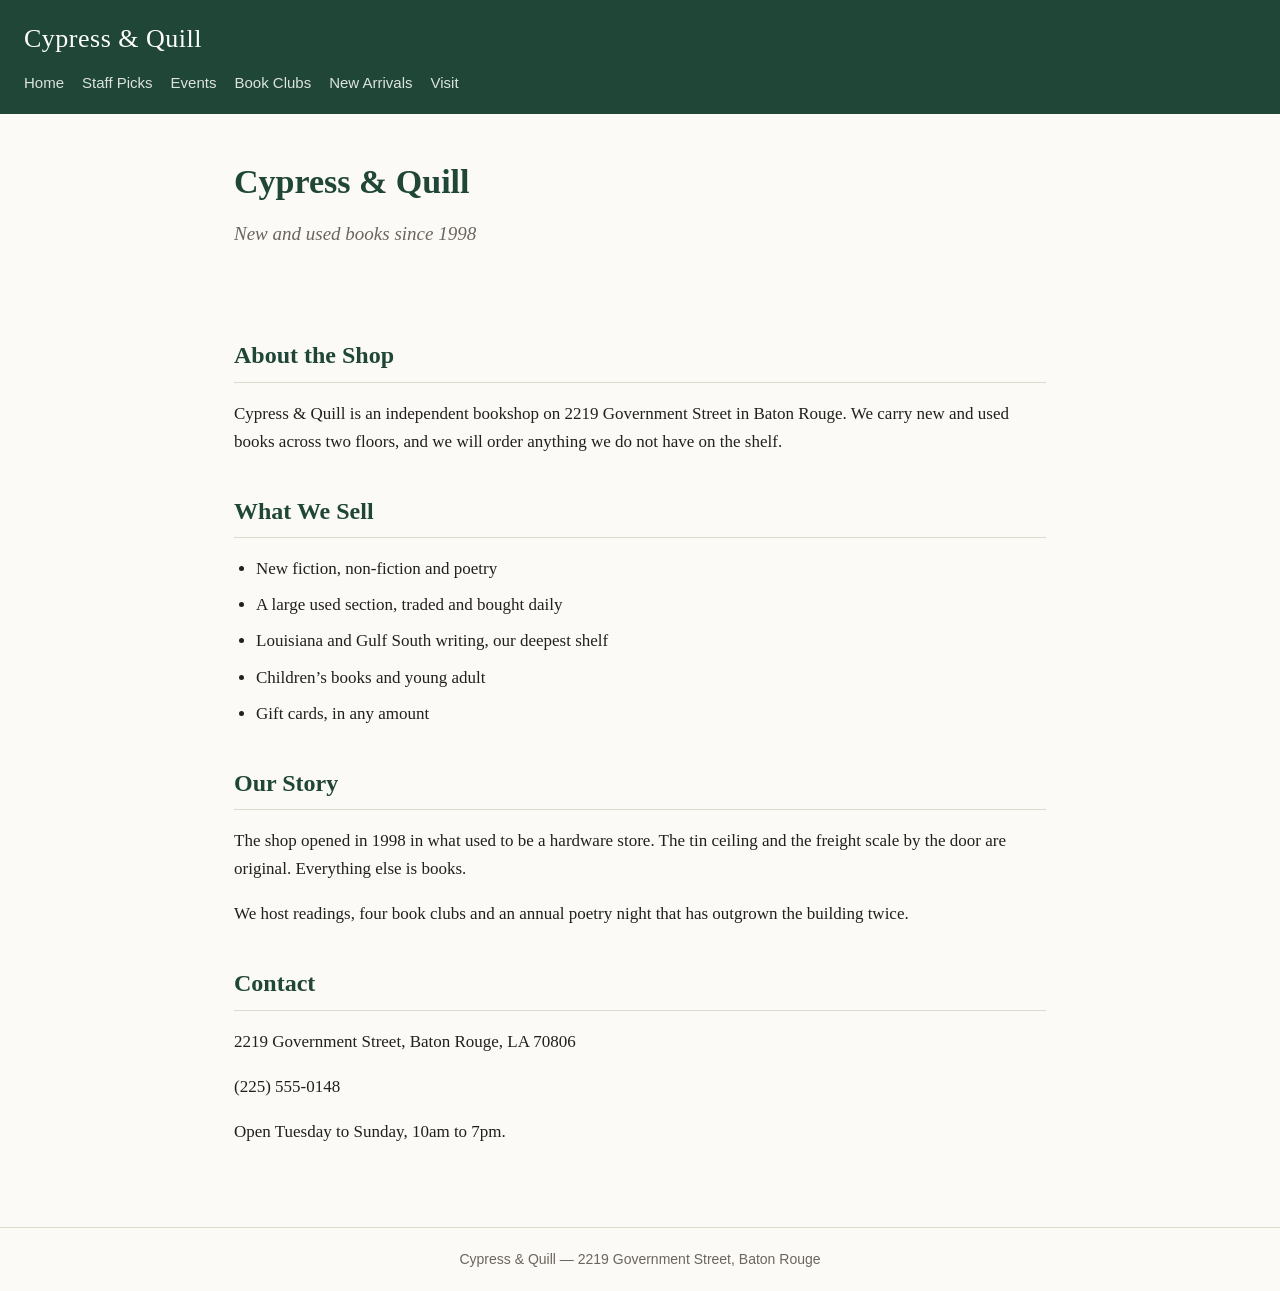
==== index.html @ 5c74d10d "initial bookshop site" ====
<!DOCTYPE html>
<html lang="en">
<head>
  <meta charset="utf-8">
  <meta name="viewport" content="width=device-width, initial-scale=1">
  <title>Cypress &amp; Quill</title>
  <link rel="stylesheet" href="styles.css">
</head>
<body>

<header class="site-header">
  <a class="wordmark" href="index.html">Cypress &amp; Quill</a>
  <nav>
    <a href="index.html">Home</a>
    <a href="staff-picks.html">Staff Picks</a>
    <a href="events.html">Events</a>
    <a href="book-clubs.html">Book Clubs</a>
    <a href="new-arrivals.html">New Arrivals</a>
    <a href="visit.html">Visit</a>
  </nav>
</header>

<main>

  <section class="hero">
    <h1>Cypress &amp; Quill</h1>
    <p>New and used books since 1998</p>
  </section>

  <!-- -------------------------------------------------------------------
       STEP 4 happens here. Every member of the team pastes their card
       at the marked line below — the same line, in the same file.
       ------------------------------------------------------------------- -->
  <section class="featured">
    <!-- ADD YOUR CARD HERE -->
  </section>

  <section id="about">
    <h2>About the Shop</h2>
    <p>Cypress &amp; Quill is an independent bookshop on 2219 Government Street in Baton Rouge.
       We carry new and used books across two floors, and we will order anything
       we do not have on the shelf.</p>
  </section>

  <section id="what-we-sell">
    <h2>What We Sell</h2>
    <ul>
      <li>New fiction, non-fiction and poetry</li>
      <li>A large used section, traded and bought daily</li>
      <li>Louisiana and Gulf South writing, our deepest shelf</li>
      <li>Children&rsquo;s books and young adult</li>
      <li>Gift cards, in any amount</li>
    </ul>
  </section>

  <section id="our-story">
    <h2>Our Story</h2>
    <p>The shop opened in 1998 in what used to be a hardware store. The tin ceiling
       and the freight scale by the door are original. Everything else is books.</p>
    <p>We host readings, four book clubs and an annual poetry night that has outgrown
       the building twice.</p>
  </section>

  <section id="contact">
    <h2>Contact</h2>
    <p>2219 Government Street, Baton Rouge, LA 70806</p>
    <p>(225) 555-0148</p>
    <p>Open Tuesday to Sunday, 10am to 7pm.</p>
  </section>

</main>

<footer>Cypress &amp; Quill &mdash; 2219 Government Street, Baton Rouge</footer>

</body>
</html>
---- styles.css ----
/* =========================================================
   Cypress &amp; Quill — shared stylesheet
   Every page links to this one file, which is why all the
   pages look like they belong to the same shop.

   Do not edit this file during the exercise.
   ========================================================= */

:root {
  --brand:   #1f4636;   /* headings, header bar, links */
  --accent:  #2f7d5b;  /* buttons and highlights       */
  --bg:      #fbfaf6;      /* page background              */
  --surface: #f1f3ee; /* cards and panels             */
  --ink:     #22201d;     /* body text                    */
  --muted:   #6b655e;     /* secondary text               */
  --line:    #ded7cc;     /* hairlines and borders        */
}

* { box-sizing: border-box; }

body {
  margin: 0;
  background: var(--bg);
  color: var(--ink);
  font-family: Georgia, "Times New Roman", serif;
  font-size: 17px;
  line-height: 1.65;
}

/* ---------- header and navigation ---------- */

.site-header {
  background: var(--brand);
  padding: 18px 24px;
}

.wordmark {
  display: block;
  color: #fff;
  font-size: 26px;
  letter-spacing: 0.5px;
  text-decoration: none;
  margin-bottom: 10px;
}

.site-header nav {
  display: flex;
  flex-wrap: wrap;
  gap: 18px;
}

.site-header nav a {
  color: #fff;
  opacity: 0.85;
  text-decoration: none;
  font-family: Helvetica, Arial, sans-serif;
  font-size: 15px;
}

.site-header nav a:hover {
  opacity: 1;
  text-decoration: underline;
}

/* ---------- page layout ---------- */

main {
  max-width: 860px;
  margin: 0 auto;
  padding: 32px 24px 64px;
}

h1 {
  color: var(--brand);
  font-size: 34px;
  margin: 0 0 8px;
}

h2 {
  color: var(--brand);
  font-size: 24px;
  margin: 36px 0 10px;
  padding-bottom: 6px;
  border-bottom: 1px solid var(--line);
}

h3 {
  color: var(--brand);
  font-size: 19px;
  margin: 0 0 6px;
}

a { color: var(--accent); }

ul { padding-left: 22px; }

li { margin-bottom: 8px; }

/* ---------- hero ---------- */

.hero {
  padding: 8px 0 4px;
}

.hero p {
  color: var(--muted);
  font-size: 19px;
  font-style: italic;
  margin-top: 0;
}

/* ---------- featured cards on the home page ---------- */

.featured {
  display: flex;
  flex-wrap: wrap;
  gap: 16px;
  margin: 28px 0 8px;
}

.featured article {
  flex: 1 1 240px;
  background: var(--surface);
  border: 1px solid var(--line);
  border-radius: 6px;
  padding: 18px 20px;
}

.featured article p {
  color: var(--muted);
  font-size: 15px;
  margin: 0 0 12px;
}

.featured article a {
  font-family: Helvetica, Arial, sans-serif;
  font-size: 14px;
  font-weight: bold;
  text-decoration: none;
}

.featured article a:hover { text-decoration: underline; }

/* ---------- footer ---------- */

footer {
  border-top: 1px solid var(--line);
  color: var(--muted);
  font-family: Helvetica, Arial, sans-serif;
  font-size: 14px;
  padding: 20px 24px;
  text-align: center;
}

/* ---------- small screens ---------- */

@media (max-width: 600px) {
  .wordmark { font-size: 22px; }
  h1 { font-size: 28px; }
  main { padding: 24px 18px 48px; }
}
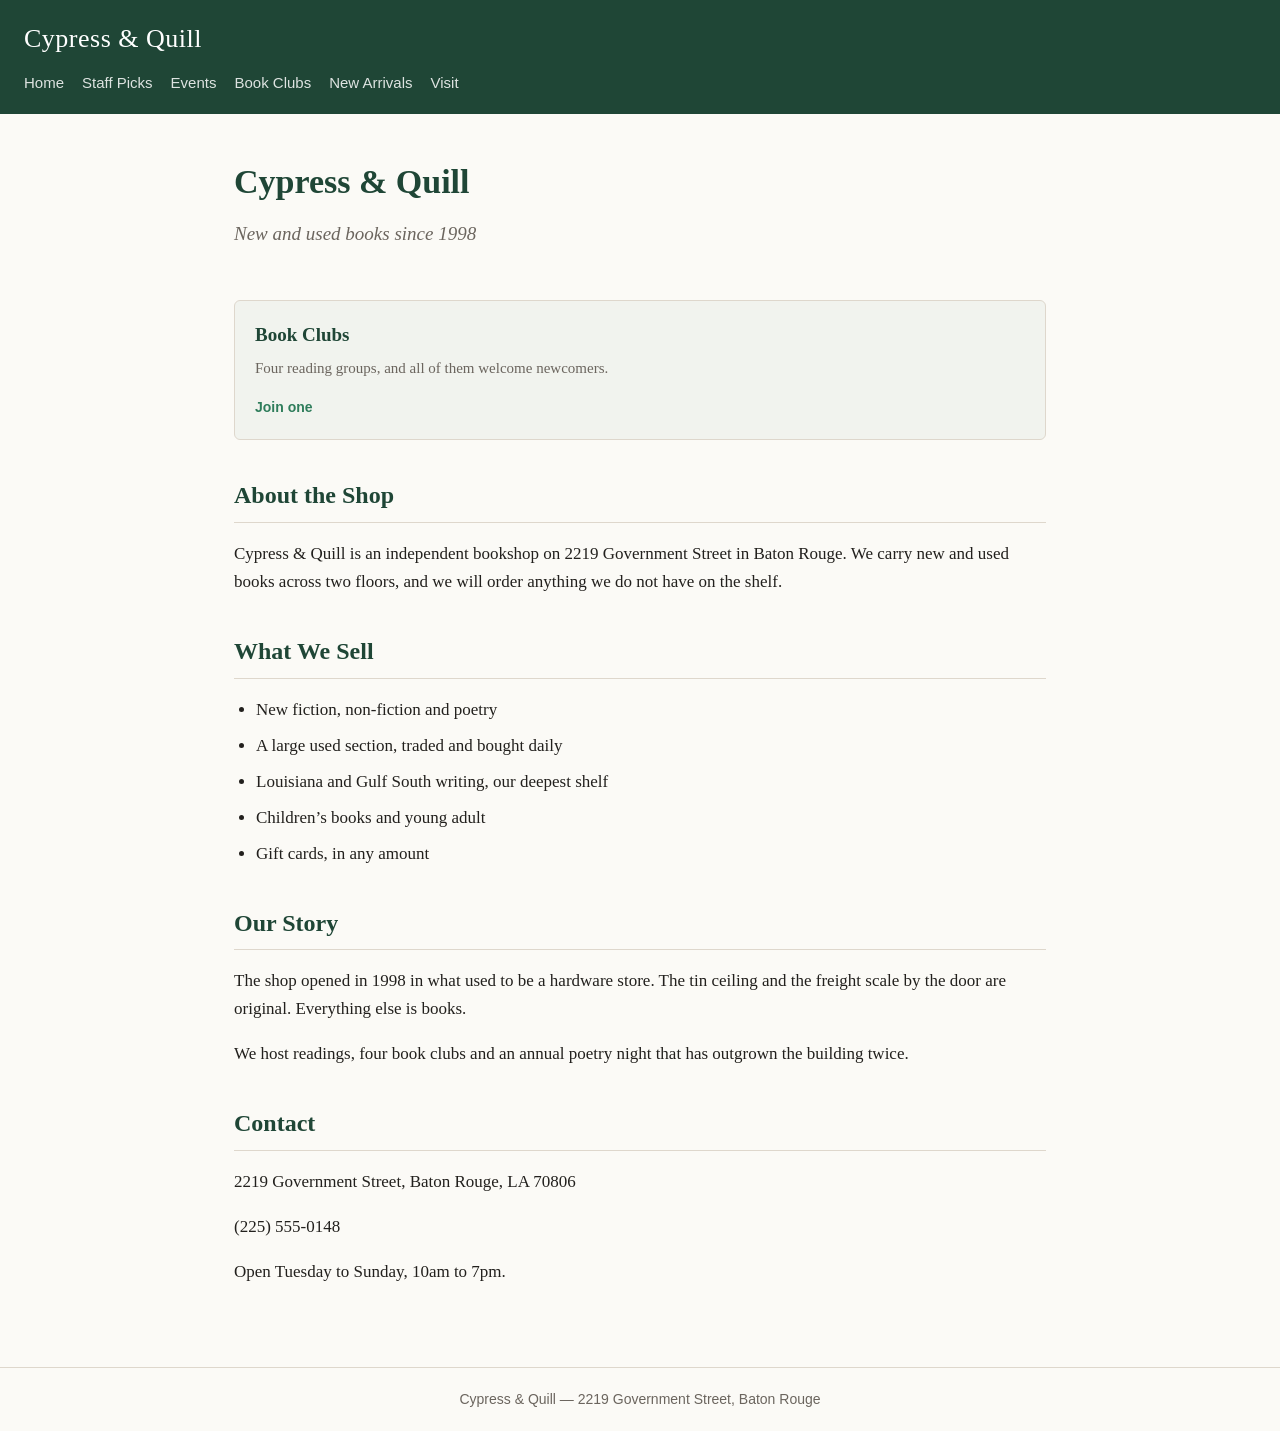
==== commit 50423144: "add book clubs card to home page" ====
--- a/index.html
+++ b/index.html
@@ -1,76 +1,86 @@
 <!DOCTYPE html>
 <html lang="en">
+
 <head>
   <meta charset="utf-8">
   <meta name="viewport" content="width=device-width, initial-scale=1">
   <title>Cypress &amp; Quill</title>
   <link rel="stylesheet" href="styles.css">
 </head>
+
 <body>
 
-<header class="site-header">
-  <a class="wordmark" href="index.html">Cypress &amp; Quill</a>
-  <nav>
-    <a href="index.html">Home</a>
-    <a href="staff-picks.html">Staff Picks</a>
-    <a href="events.html">Events</a>
-    <a href="book-clubs.html">Book Clubs</a>
-    <a href="new-arrivals.html">New Arrivals</a>
-    <a href="visit.html">Visit</a>
-  </nav>
-</header>
+  <header class="site-header">
+    <a class="wordmark" href="index.html">Cypress &amp; Quill</a>
+    <nav>
+      <a href="index.html">Home</a>
+      <a href="staff-picks.html">Staff Picks</a>
+      <a href="events.html">Events</a>
+      <a href="book-clubs.html">Book Clubs</a>
+      <a href="new-arrivals.html">New Arrivals</a>
+      <a href="visit.html">Visit</a>
+    </nav>
+  </header>
 
-<main>
+  <main>
 
-  <section class="hero">
-    <h1>Cypress &amp; Quill</h1>
-    <p>New and used books since 1998</p>
-  </section>
+    <section class="hero">
+      <h1>Cypress &amp; Quill</h1>
+      <p>New and used books since 1998</p>
+    </section>
 
-  <!-- -------------------------------------------------------------------
+    <!-- -------------------------------------------------------------------
        STEP 4 happens here. Every member of the team pastes their card
        at the marked line below — the same line, in the same file.
        ------------------------------------------------------------------- -->
-  <section class="featured">
-    <!-- ADD YOUR CARD HERE -->
-  </section>
+    <section class="featured">
+      <!-- ADD YOUR CARD HERE -->
+      <!-- Book Clubs card -->
+      <article>
+        <h3>Book Clubs</h3>
+        <p>Four reading groups, and all of them welcome newcomers.</p>
+        <a href="book-clubs.html">Join one</a>
+      </article>
+      <!-- end Book Clubs card -->
+    </section>
 
-  <section id="about">
-    <h2>About the Shop</h2>
-    <p>Cypress &amp; Quill is an independent bookshop on 2219 Government Street in Baton Rouge.
-       We carry new and used books across two floors, and we will order anything
-       we do not have on the shelf.</p>
-  </section>
+    <section id="about">
+      <h2>About the Shop</h2>
+      <p>Cypress &amp; Quill is an independent bookshop on 2219 Government Street in Baton Rouge.
+        We carry new and used books across two floors, and we will order anything
+        we do not have on the shelf.</p>
+    </section>
 
-  <section id="what-we-sell">
-    <h2>What We Sell</h2>
-    <ul>
-      <li>New fiction, non-fiction and poetry</li>
-      <li>A large used section, traded and bought daily</li>
-      <li>Louisiana and Gulf South writing, our deepest shelf</li>
-      <li>Children&rsquo;s books and young adult</li>
-      <li>Gift cards, in any amount</li>
-    </ul>
-  </section>
+    <section id="what-we-sell">
+      <h2>What We Sell</h2>
+      <ul>
+        <li>New fiction, non-fiction and poetry</li>
+        <li>A large used section, traded and bought daily</li>
+        <li>Louisiana and Gulf South writing, our deepest shelf</li>
+        <li>Children&rsquo;s books and young adult</li>
+        <li>Gift cards, in any amount</li>
+      </ul>
+    </section>
 
-  <section id="our-story">
-    <h2>Our Story</h2>
-    <p>The shop opened in 1998 in what used to be a hardware store. The tin ceiling
-       and the freight scale by the door are original. Everything else is books.</p>
-    <p>We host readings, four book clubs and an annual poetry night that has outgrown
-       the building twice.</p>
-  </section>
+    <section id="our-story">
+      <h2>Our Story</h2>
+      <p>The shop opened in 1998 in what used to be a hardware store. The tin ceiling
+        and the freight scale by the door are original. Everything else is books.</p>
+      <p>We host readings, four book clubs and an annual poetry night that has outgrown
+        the building twice.</p>
+    </section>
 
-  <section id="contact">
-    <h2>Contact</h2>
-    <p>2219 Government Street, Baton Rouge, LA 70806</p>
-    <p>(225) 555-0148</p>
-    <p>Open Tuesday to Sunday, 10am to 7pm.</p>
-  </section>
+    <section id="contact">
+      <h2>Contact</h2>
+      <p>2219 Government Street, Baton Rouge, LA 70806</p>
+      <p>(225) 555-0148</p>
+      <p>Open Tuesday to Sunday, 10am to 7pm.</p>
+    </section>
 
-</main>
+  </main>
 
-<footer>Cypress &amp; Quill &mdash; 2219 Government Street, Baton Rouge</footer>
+  <footer>Cypress &amp; Quill &mdash; 2219 Government Street, Baton Rouge</footer>
 
 </body>
-</html>
+
+</html>
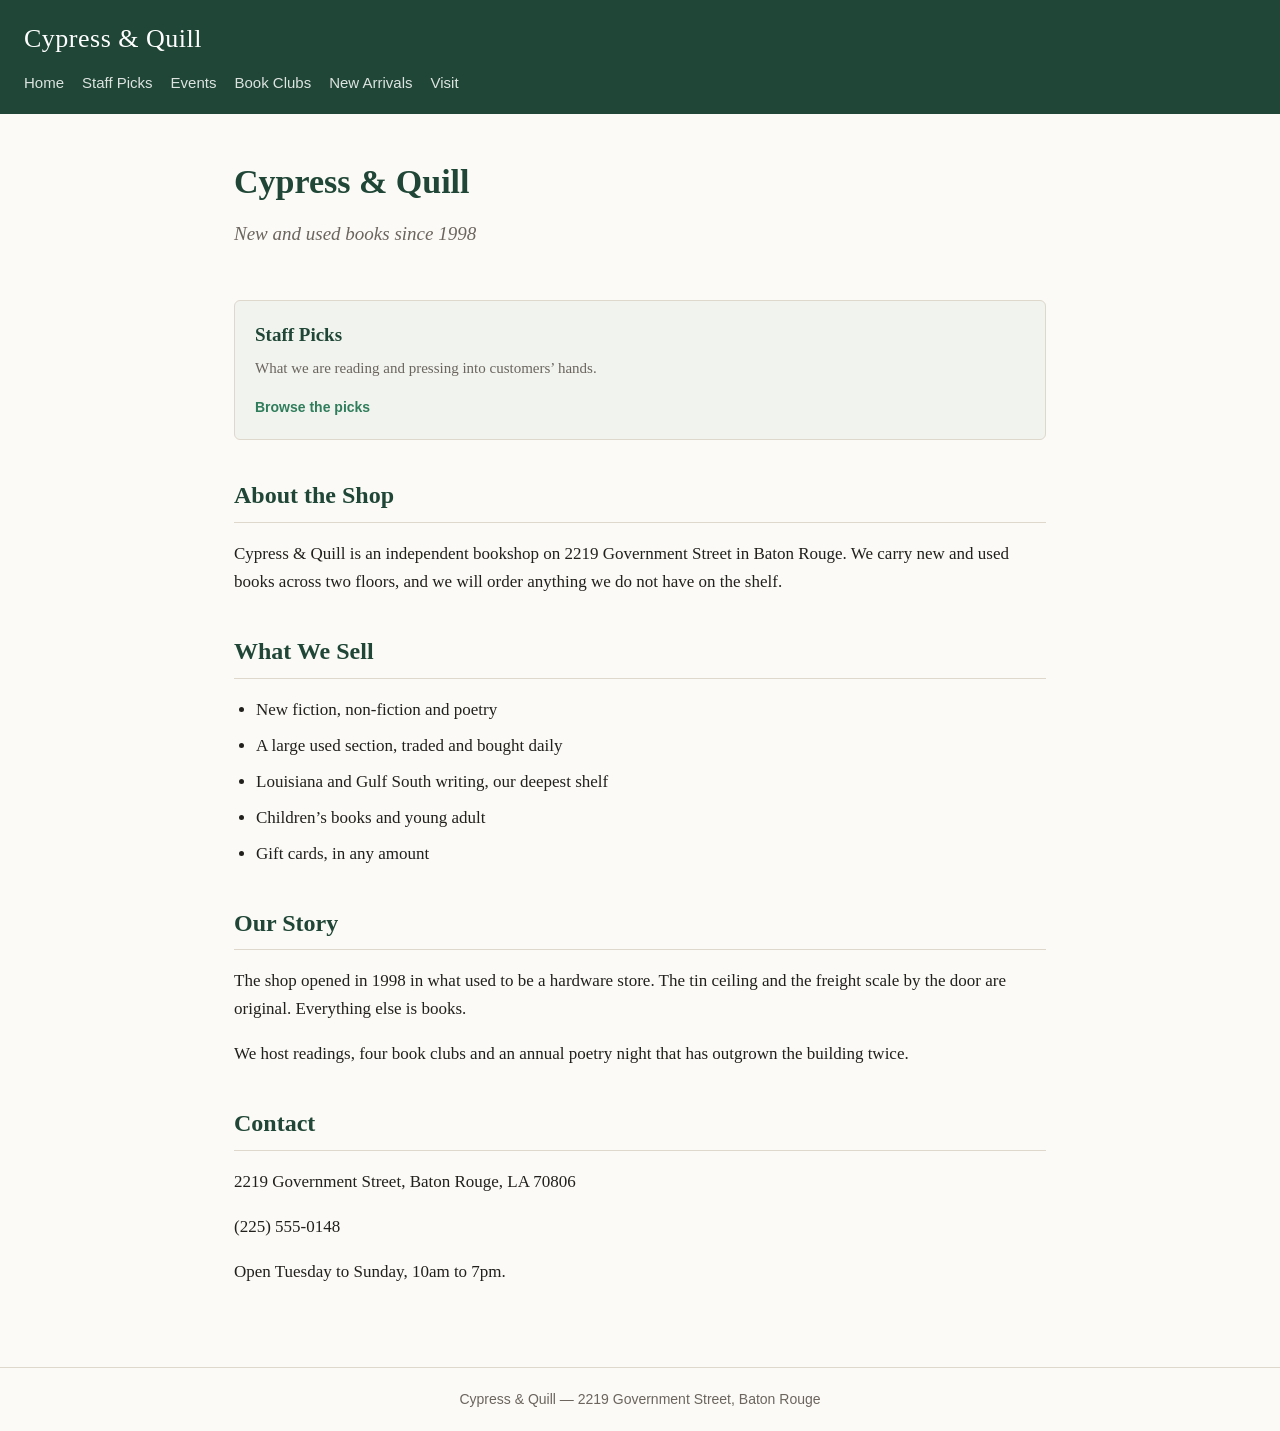
==== commit 23e017e5: "add staff-picks card to home page" ====
--- a/index.html
+++ b/index.html
@@ -23,25 +23,22 @@
   </header>
 
   <main>
-
     <section class="hero">
       <h1>Cypress &amp; Quill</h1>
       <p>New and used books since 1998</p>
     </section>
-
     <!-- -------------------------------------------------------------------
        STEP 4 happens here. Every member of the team pastes their card
        at the marked line below — the same line, in the same file.
        ------------------------------------------------------------------- -->
     <section class="featured">
       <!-- ADD YOUR CARD HERE -->
-      <!-- Book Clubs card -->
       <article>
-        <h3>Book Clubs</h3>
-        <p>Four reading groups, and all of them welcome newcomers.</p>
-        <a href="book-clubs.html">Join one</a>
+        <h3>Staff Picks</h3>
+        <p>What we are reading and pressing into customers&rsquo; hands.</p>
+        <a href="staff-picks.html">Browse the picks</a>
       </article>
-      <!-- end Book Clubs card -->
+      <!-- end Staff Picks card -->
     </section>
 
     <section id="about">
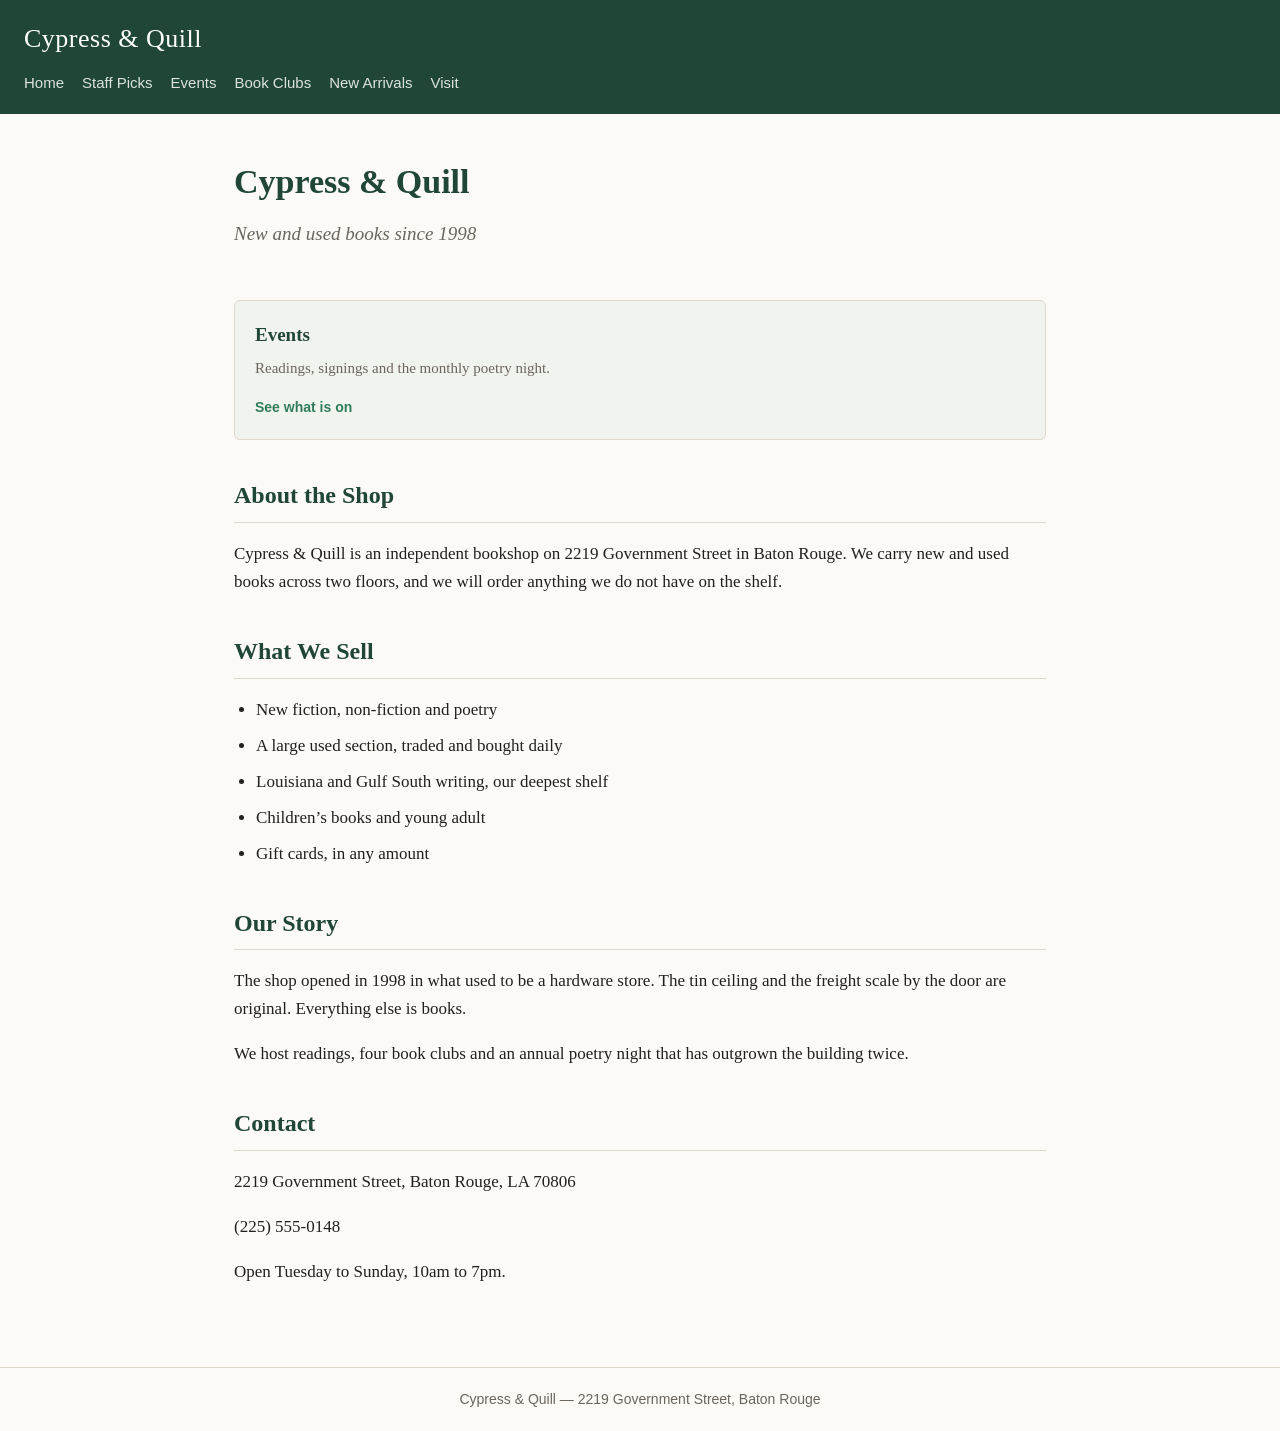
==== commit f192bdb9: "add events card to home page" ====
--- a/index.html
+++ b/index.html
@@ -23,22 +23,26 @@
   </header>
 
   <main>
+
     <section class="hero">
       <h1>Cypress &amp; Quill</h1>
       <p>New and used books since 1998</p>
     </section>
+
     <!-- -------------------------------------------------------------------
        STEP 4 happens here. Every member of the team pastes their card
        at the marked line below — the same line, in the same file.
        ------------------------------------------------------------------- -->
     <section class="featured">
       <!-- ADD YOUR CARD HERE -->
+      <!-- Events card -->
       <article>
-        <h3>Staff Picks</h3>
-        <p>What we are reading and pressing into customers&rsquo; hands.</p>
-        <a href="staff-picks.html">Browse the picks</a>
+        <h3>Events</h3>
+        <p>Readings, signings and the monthly poetry night.</p>
+        <a href="events.html">See what is on</a>
       </article>
-      <!-- end Staff Picks card -->
+      <!-- end Events card -->
+
     </section>
 
     <section id="about">
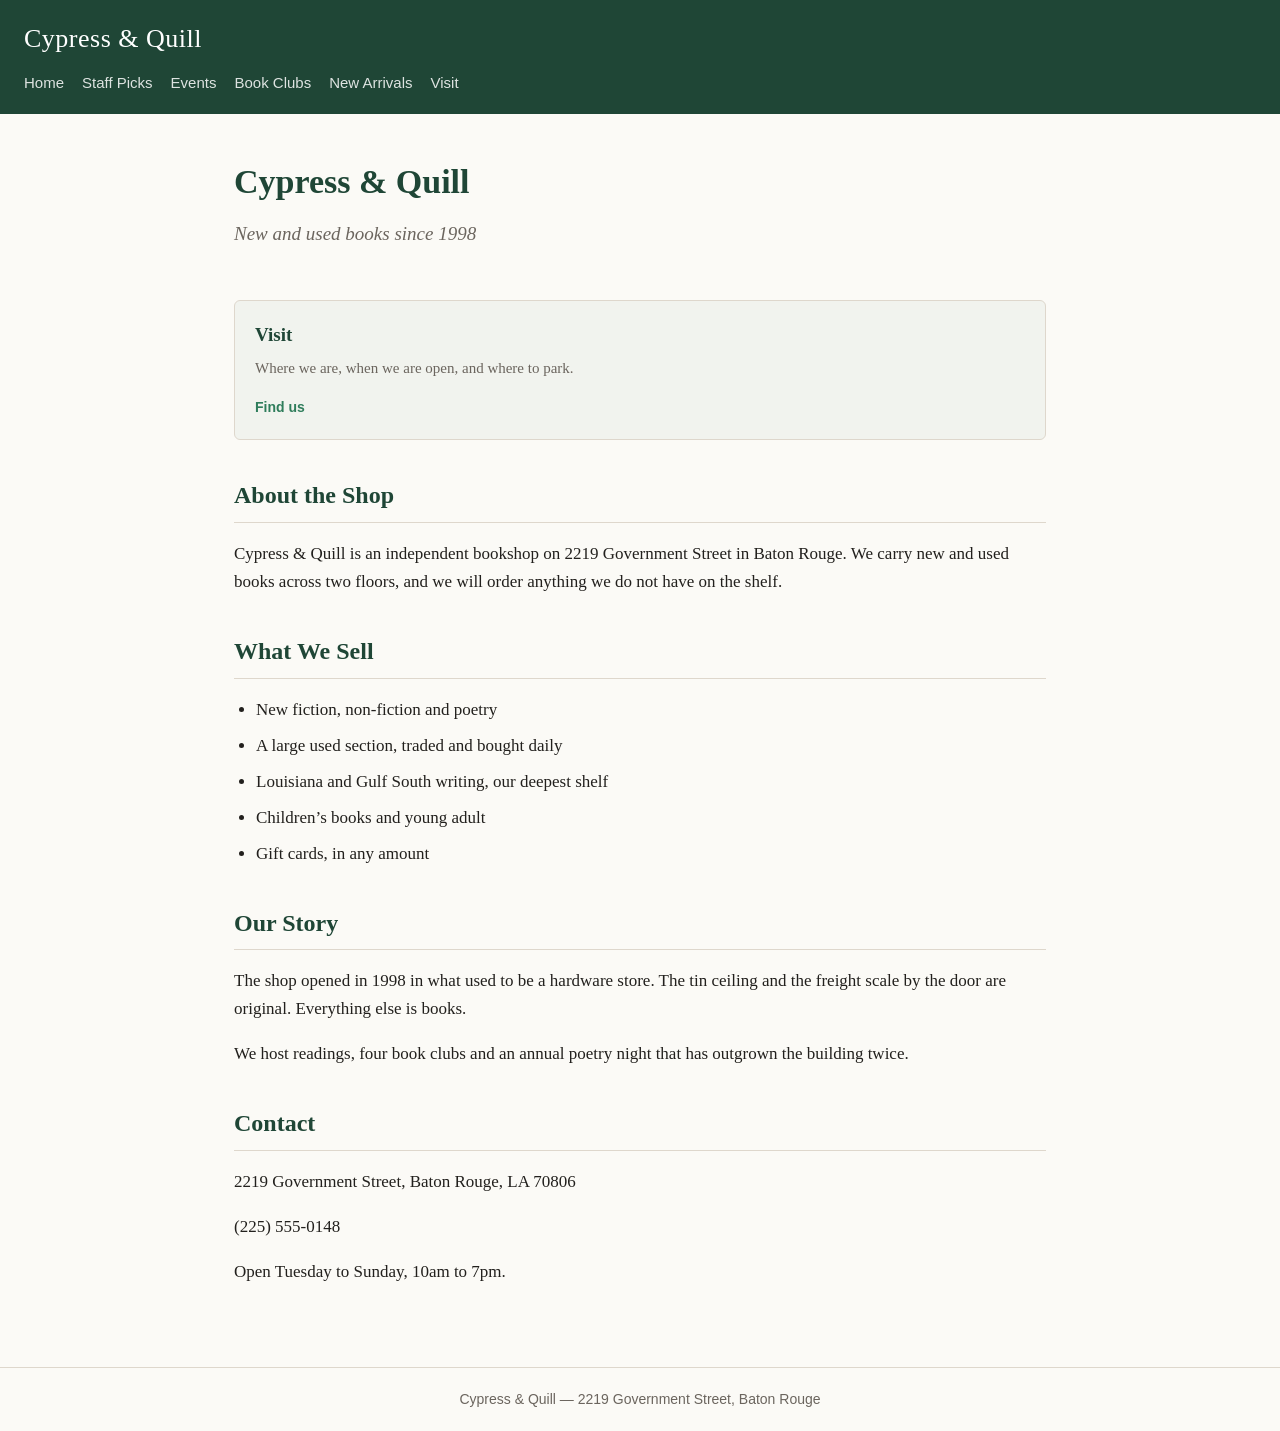
==== commit 93e96f02: "add visit card to home page" ====
--- a/index.html
+++ b/index.html
@@ -35,14 +35,12 @@
        ------------------------------------------------------------------- -->
     <section class="featured">
       <!-- ADD YOUR CARD HERE -->
-      <!-- Events card -->
       <article>
-        <h3>Events</h3>
-        <p>Readings, signings and the monthly poetry night.</p>
-        <a href="events.html">See what is on</a>
+        <h3>Visit</h3>
+        <p>Where we are, when we are open, and where to park.</p>
+        <a href="visit.html">Find us</a>
       </article>
-      <!-- end Events card -->
-
+      <!-- end Visit card -->
     </section>
 
     <section id="about">
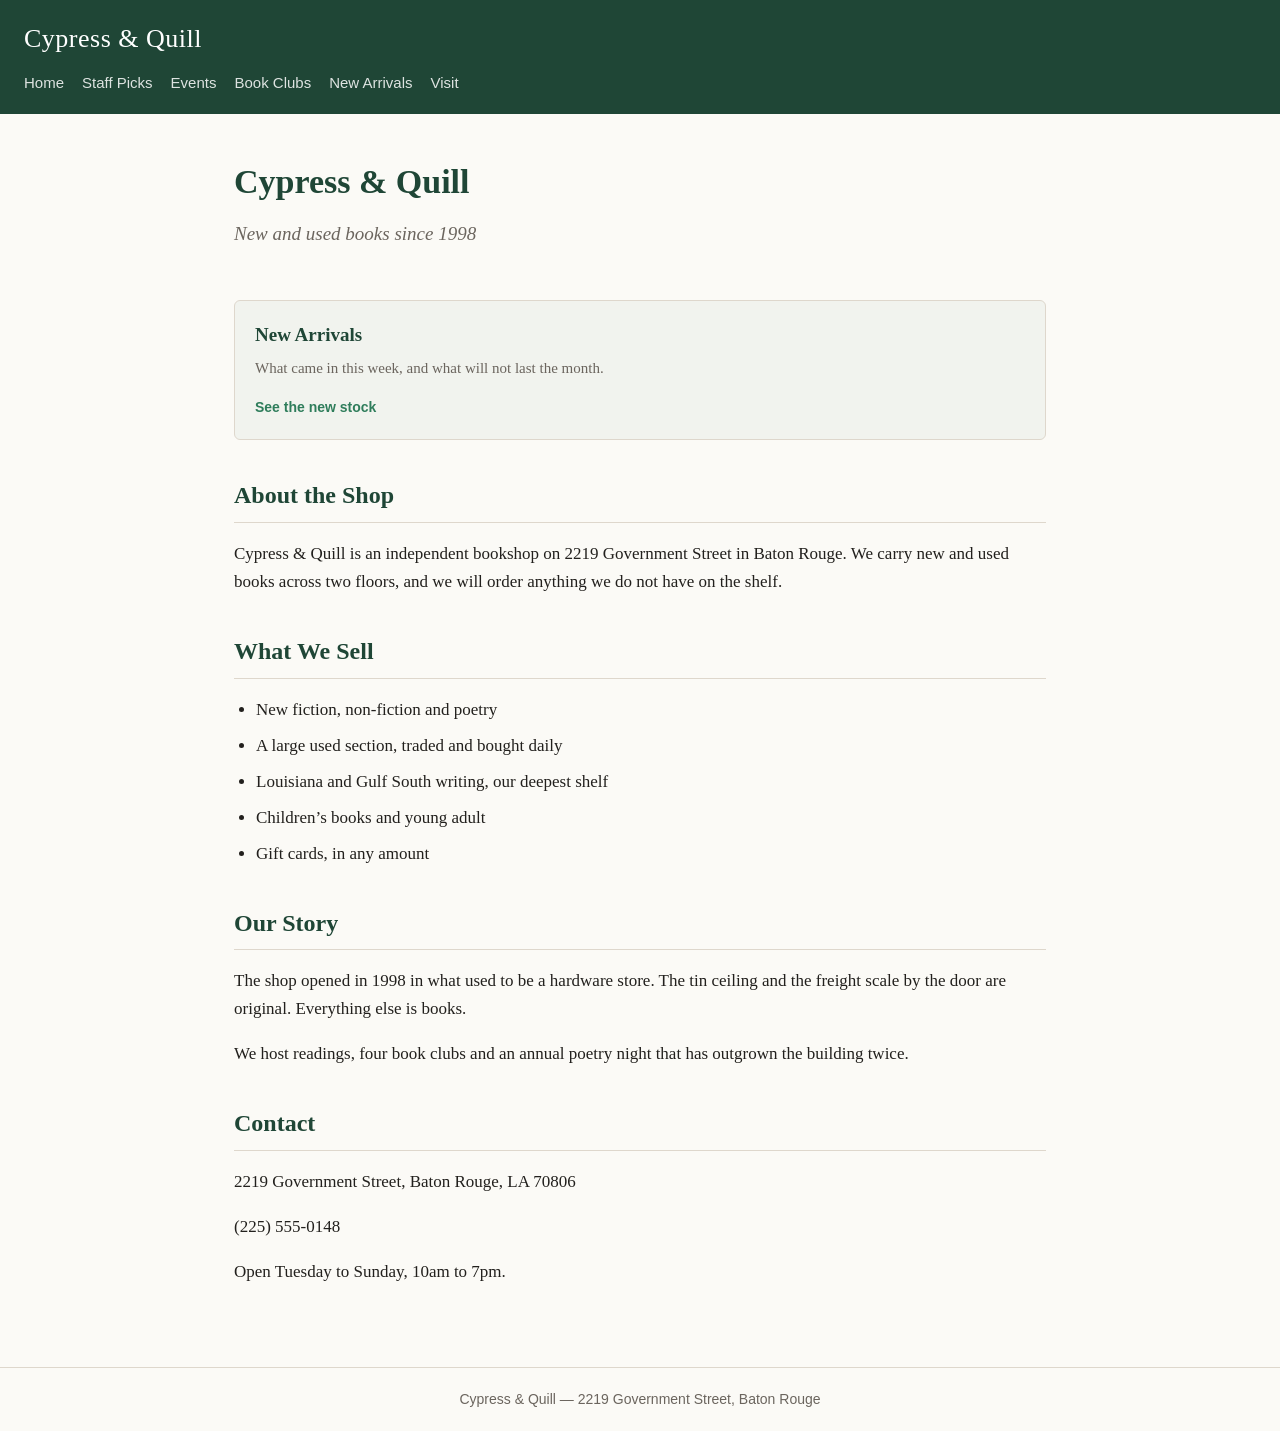
==== commit f9baabe8: "add new-arrivals card to home page" ====
--- a/index.html
+++ b/index.html
@@ -36,11 +36,11 @@
     <section class="featured">
       <!-- ADD YOUR CARD HERE -->
       <article>
-        <h3>Visit</h3>
-        <p>Where we are, when we are open, and where to park.</p>
-        <a href="visit.html">Find us</a>
+        <h3>New Arrivals</h3>
+        <p>What came in this week, and what will not last the month.</p>
+        <a href="new-arrivals.html">See the new stock</a>
       </article>
-      <!-- end Visit card -->
+      <!-- end New Arrivals card -->
     </section>
 
     <section id="about">
